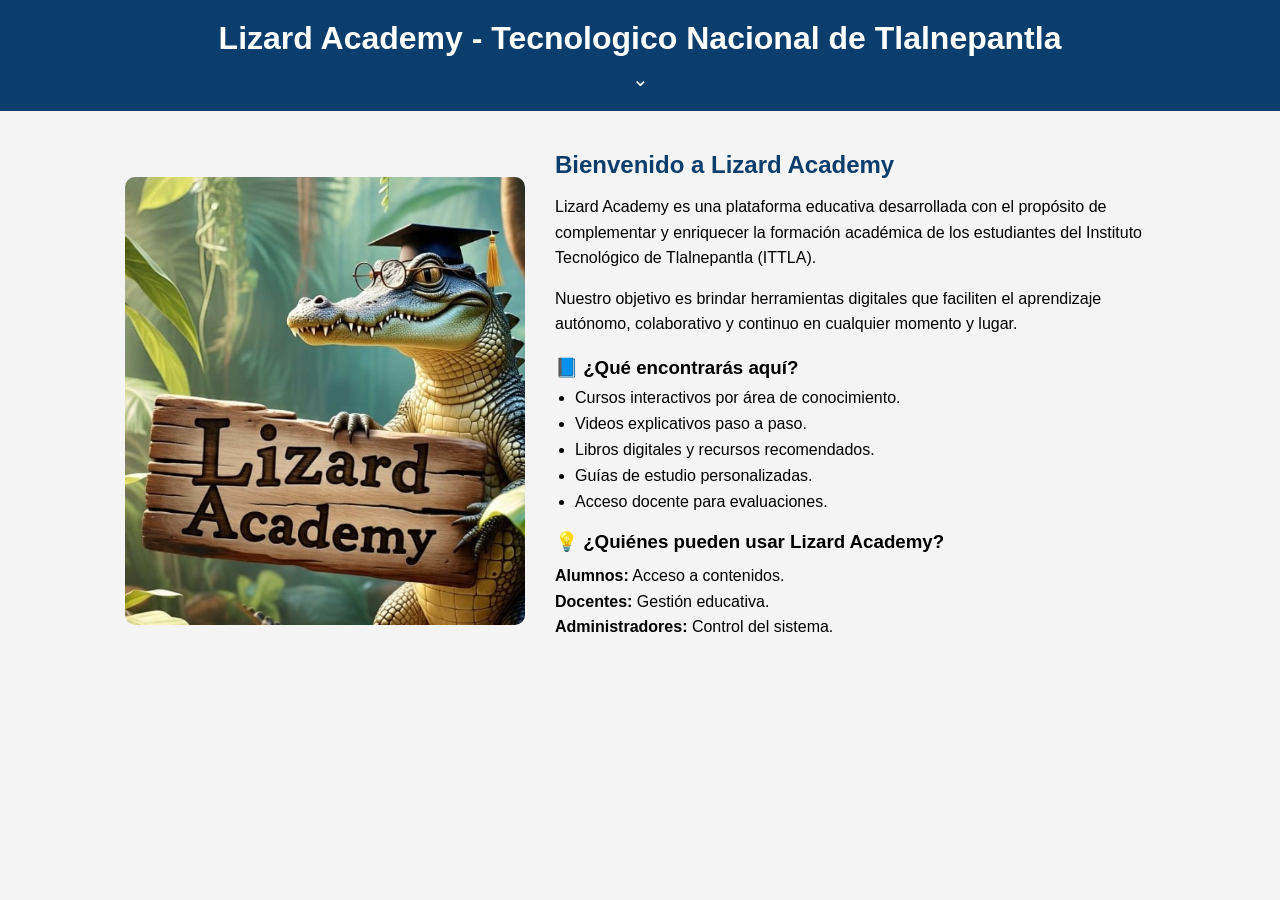
==== index.html @ 87b66a11 "mover index a raiz" ====
<!DOCTYPE html>
<html lang="es">
<head>
    <meta charset="UTF-8">
    <meta name="viewport" content="width=device-width, initial-scale=1.0">
    <title>Lizard Academy</title>

    <!-- 🔗 CONEXIÓN AL CSS (sube una carpeta y entra a CSS) -->
    <link rel="stylesheet" href="../CSS/styles.css">
</head>
<body>

    <!-- 🔵 ENCABEZADO -->
    <header class="header">
        <h1>Lizard Academy - Tecnologico Nacional de Tlalnepantla</h1>
        <div class="icono">⌄</div>
    </header>

    <!-- 🟢 CONTENIDO PRINCIPAL -->
    <main class="contenedor">

        <!-- 🐊 IMAGEN -->
        <div class="imagen">
            <!-- 
            📌 AQUÍ VA TU IMAGEN
            Ruta: sube una carpeta (..) y entra a IMG
            -->
            <img src="../IMG/cocodrilo.jpeg" alt="Lizard Academy">
        </div>

        <!-- 📄 TEXTO -->
        <div class="texto">
            <h2>Bienvenido a Lizard Academy</h2>

            <p>
                Lizard Academy es una plataforma educativa desarrollada con el propósito de complementar 
                y enriquecer la formación académica de los estudiantes del Instituto Tecnológico de 
                Tlalnepantla (ITTLA).
            </p>

            <p>
                Nuestro objetivo es brindar herramientas digitales que faciliten el aprendizaje autónomo,
                colaborativo y continuo en cualquier momento y lugar.
            </p>

            <h3>📘 ¿Qué encontrarás aquí?</h3>
            <ul>
                <li>Cursos interactivos por área de conocimiento.</li>
                <li>Videos explicativos paso a paso.</li>
                <li>Libros digitales y recursos recomendados.</li>
                <li>Guías de estudio personalizadas.</li>
                <li>Acceso docente para evaluaciones.</li>
            </ul>

            <h3>💡 ¿Quiénes pueden usar Lizard Academy?</h3>
            <p>
                <strong>Alumnos:</strong> Acceso a contenidos.<br>
                <strong>Docentes:</strong> Gestión educativa.<br>
                <strong>Administradores:</strong> Control del sistema.
            </p>
        </div>

    </main>

</body>
</html>
---- CSS/styles.css ----
/* 🔄 Reset básico */
* {
    margin: 0;
    padding: 0;
    box-sizing: border-box;
}

/* 🌐 Estilo general */
body {
    font-family: Arial, Helvetica, sans-serif;
    background-color: #f4f4f4;
}

/* 🔵 HEADER */
.header {
    background-color: #0b3d6d;
    color: white;
    text-align: center;
    padding: 20px;
}

/* Icono */
.icono {
    font-size: 20px;
    margin-top: 10px;
}

/* 🟢 CONTENEDOR */
.contenedor {
    display: flex;
    align-items: center;
    justify-content: center;
    padding: 40px;
    gap: 30px;
}

/* 🐊 IMAGEN */
.imagen img {
    width: 100%;
    max-width: 400px;
    border-radius: 10px;
}

/* 📄 TEXTO */
.texto {
    max-width: 600px;
}

.texto h2 {
    color: #0b3d6d;
    margin-bottom: 15px;
}

.texto h3 {
    margin-top: 20px;
    margin-bottom: 10px;
}

.texto p {
    margin-bottom: 15px;
    line-height: 1.6;
}

.texto ul {
    margin-left: 20px;
}

.texto li {
    margin-bottom: 8px;
}
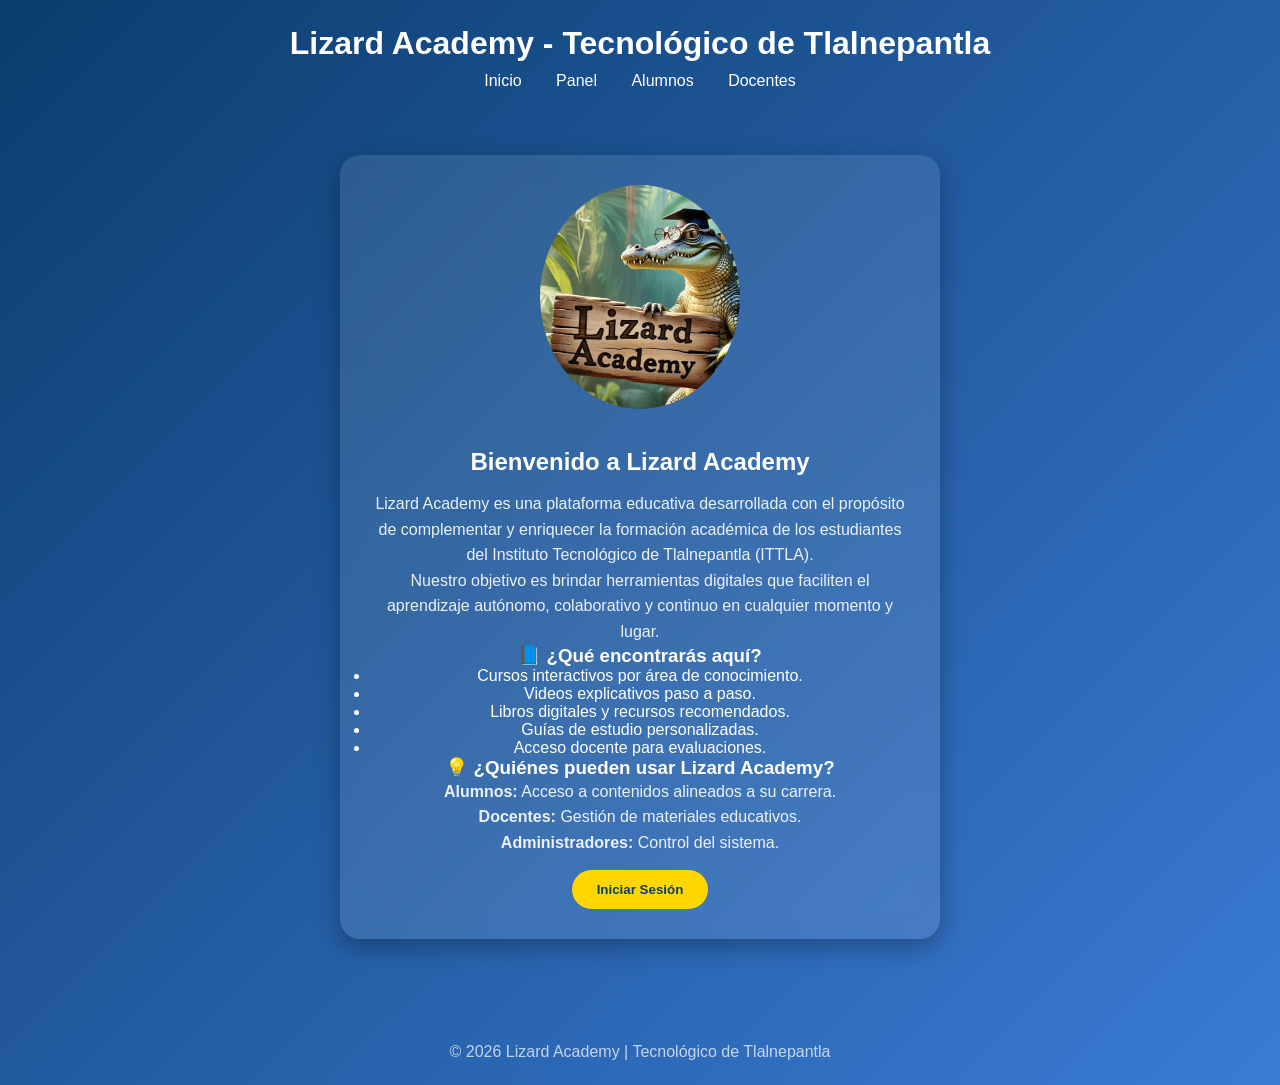
==== commit 4b826e0b: "feat: actualiza index y css y agrega nuevas clases html" ====
--- a/index.html
+++ b/index.html
@@ -1,66 +1,93 @@
 <!DOCTYPE html>
 <html lang="es">
 <head>
-    <meta charset="UTF-8">
-    <meta name="viewport" content="width=device-width, initial-scale=1.0">
-    <title>Lizard Academy</title>
-
-    <!-- 🔗 CONEXIÓN AL CSS (sube una carpeta y entra a CSS) -->
-    <link rel="stylesheet" href="../CSS/styles.css">
+<meta charset="UTF-8">
+<title>Inicio</title>
+<link rel="stylesheet" href="../CSS/styles.css">
 </head>
 <body>
 
-    <!-- 🔵 ENCABEZADO -->
-    <header class="header">
-        <h1>Lizard Academy - Tecnologico Nacional de Tlalnepantla</h1>
-        <div class="icono">⌄</div>
-    </header>
+<header class="header">
+    <h1>Lizard Academy - Tecnológico de Tlalnepantla</h1>
 
-    <!-- 🟢 CONTENIDO PRINCIPAL -->
-    <main class="contenedor">
+    <nav class="menu">
+        <a href="Inicio.html">Inicio</a>
+        <a href="panel.html">Panel</a>
+        <a href="alumnos.html">Alumnos</a>
+        <a href="docentes.html">Docentes</a>
+    </nav>
+</header>
+
+<main class="contenedor">
+
+    <div class="card">
 
         <!-- 🐊 IMAGEN -->
         <div class="imagen">
-            <!-- 
-            📌 AQUÍ VA TU IMAGEN
-            Ruta: sube una carpeta (..) y entra a IMG
-            -->
+            <!-- 📌 AQUÍ VA TU IMAGEN -->
             <img src="../IMG/cocodrilo.jpeg" alt="Lizard Academy">
         </div>
 
-        <!-- 📄 TEXTO -->
-        <div class="texto">
-            <h2>Bienvenido a Lizard Academy</h2>
+        <!-- 🧠 CONTENIDO ORIGINAL -->
+        <h2>Bienvenido a Lizard Academy</h2>
 
-            <p>
-                Lizard Academy es una plataforma educativa desarrollada con el propósito de complementar 
-                y enriquecer la formación académica de los estudiantes del Instituto Tecnológico de 
-                Tlalnepantla (ITTLA).
-            </p>
+        <p>
+            Lizard Academy es una plataforma educativa desarrollada con el propósito de complementar 
+            y enriquecer la formación académica de los estudiantes del Instituto Tecnológico de 
+            Tlalnepantla (ITTLA).
+        </p>
 
-            <p>
-                Nuestro objetivo es brindar herramientas digitales que faciliten el aprendizaje autónomo,
-                colaborativo y continuo en cualquier momento y lugar.
-            </p>
+        <p>
+            Nuestro objetivo es brindar herramientas digitales que faciliten el aprendizaje autónomo, 
+            colaborativo y continuo en cualquier momento y lugar.
+        </p>
 
-            <h3>📘 ¿Qué encontrarás aquí?</h3>
-            <ul>
-                <li>Cursos interactivos por área de conocimiento.</li>
-                <li>Videos explicativos paso a paso.</li>
-                <li>Libros digitales y recursos recomendados.</li>
-                <li>Guías de estudio personalizadas.</li>
-                <li>Acceso docente para evaluaciones.</li>
-            </ul>
+        <h3>📘 ¿Qué encontrarás aquí?</h3>
+        <ul>
+            <li>Cursos interactivos por área de conocimiento.</li>
+            <li>Videos explicativos paso a paso.</li>
+            <li>Libros digitales y recursos recomendados.</li>
+            <li>Guías de estudio personalizadas.</li>
+            <li>Acceso docente para evaluaciones.</li>
+        </ul>
 
-            <h3>💡 ¿Quiénes pueden usar Lizard Academy?</h3>
-            <p>
-                <strong>Alumnos:</strong> Acceso a contenidos.<br>
-                <strong>Docentes:</strong> Gestión educativa.<br>
-                <strong>Administradores:</strong> Control del sistema.
-            </p>
-        </div>
+        <h3>💡 ¿Quiénes pueden usar Lizard Academy?</h3>
+        <p>
+            <strong>Alumnos:</strong> Acceso a contenidos alineados a su carrera.<br>
+            <strong>Docentes:</strong> Gestión de materiales educativos.<br>
+            <strong>Administradores:</strong> Control del sistema.
+        </p>
 
-    </main>
+        <!-- 🔘 BOTÓN LOGIN -->
+        <button onclick="abrirLogin()">Iniciar Sesión</button>
+
+    </div>
+
+</main>
+
+<footer class="footer">
+    <p>© 2026 Lizard Academy | Tecnológico de Tlalnepantla</p>
+</footer>
+
+<!-- 🌑 FONDO -->
+<div id="overlay" class="overlay"></div>
+
+<!-- 🔐 MODAL LOGIN -->
+<div id="modalLogin" class="modal">
+    <h2>Iniciar Sesión</h2>
+
+    <input type="text" placeholder="Usuario">
+    <input type="password" placeholder="Contraseña">
+
+    <button onclick="window.location.href='panel.html'">Entrar</button>
+</div>
+
+<script>
+function abrirLogin(){
+    document.getElementById("modalLogin").style.display="block";
+    document.getElementById("overlay").style.display="block";
+}
+</script>
 
 </body>
 </html>
--- a/CSS/styles.css
+++ b/CSS/styles.css
@@ -1,70 +1,137 @@
-/* 🔄 Reset básico */
-* {
-    margin: 0;
-    padding: 0;
-    box-sizing: border-box;
+/* RESET */
+*{
+    margin:0;
+    padding:0;
+    box-sizing:border-box;
 }
 
-/* 🌐 Estilo general */
-body {
-    font-family: Arial, Helvetica, sans-serif;
-    background-color: #f4f4f4;
+/* BODY */
+body{
+    font-family: 'Segoe UI', sans-serif;
+    background: linear-gradient(135deg, #0b3d6d, #3a7bd5);
+    color: white;
 }
 
-/* 🔵 HEADER */
-.header {
-    background-color: #0b3d6d;
-    color: white;
-    text-align: center;
-    padding: 20px;
+/* HEADER */
+.header{
+    text-align:center;
+    padding:25px;
 }
 
-/* Icono */
-.icono {
-    font-size: 20px;
-    margin-top: 10px;
+/* MENÚ */
+.menu{
+    margin-top:10px;
 }
 
-/* 🟢 CONTENEDOR */
-.contenedor {
-    display: flex;
-    align-items: center;
-    justify-content: center;
-    padding: 40px;
-    gap: 30px;
+.menu a{
+    color:white;
+    margin:0 15px;
+    text-decoration:none;
+    font-weight:500;
+    transition:0.3s;
 }
 
-/* 🐊 IMAGEN */
-.imagen img {
-    width: 100%;
-    max-width: 400px;
-    border-radius: 10px;
+.menu a:hover{
+    color:#ffd700;
 }
 
-/* 📄 TEXTO */
-.texto {
-    max-width: 600px;
+/* CONTENEDOR */
+.contenedor{
+    display:flex;
+    justify-content:center;
+    align-items:center;
+    flex-direction:column;
+    padding:40px;
 }
 
-.texto h2 {
-    color: #0b3d6d;
-    margin-bottom: 15px;
+/* TARJETAS */
+.card{
+    background: rgba(255,255,255,0.1);
+    backdrop-filter: blur(10px);
+    padding:30px;
+    border-radius:20px;
+    box-shadow:0px 8px 25px rgba(0,0,0,0.3);
+    max-width:600px;
+    text-align:center;
 }
 
-.texto h3 {
-    margin-top: 20px;
-    margin-bottom: 10px;
+/* IMAGEN */
+.imagen img{
+    width:200px;
+    border-radius:50%;
+    margin-bottom:20px;
 }
 
-.texto p {
-    margin-bottom: 15px;
-    line-height: 1.6;
+/* TEXTOS */
+h2{
+    margin:15px 0;
 }
 
-.texto ul {
-    margin-left: 20px;
+p{
+    line-height:1.6;
+    opacity:0.9;
 }
 
-.texto li {
-    margin-bottom: 8px;
+/* BOTONES */
+button{
+    margin-top:15px;
+    padding:12px 25px;
+    border:none;
+    border-radius:25px;
+    background:#ffd700;
+    color:#0b3d6d;
+    font-weight:bold;
+    cursor:pointer;
+    transition:0.3s;
+}
+
+button:hover{
+    transform:scale(1.05);
+    background:#ffcc00;
+}
+
+/* INPUTS */
+input{
+    width:100%;
+    padding:10px;
+    margin:10px 0;
+    border-radius:8px;
+    border:none;
+}
+
+/* FOOTER */
+.footer{
+    text-align:center;
+    padding:20px;
+    margin-top:40px;
+    opacity:0.8;
+}
+
+/* MODAL */
+.overlay{
+    display:none;
+    position:fixed;
+    width:100%;
+    height:100%;
+    background:rgba(0,0,0,0.7);
+}
+
+.modal{
+    display:none;
+    position:fixed;
+    top:50%;
+    left:50%;
+    transform:translate(-50%,-50%);
+    background:white;
+    color:black;
+    padding:25px;
+    border-radius:15px;
+    width:300px;
+}
+
+/* RESPONSIVE */
+@media(max-width:768px){
+    .card{
+        width:90%;
+    }
 }
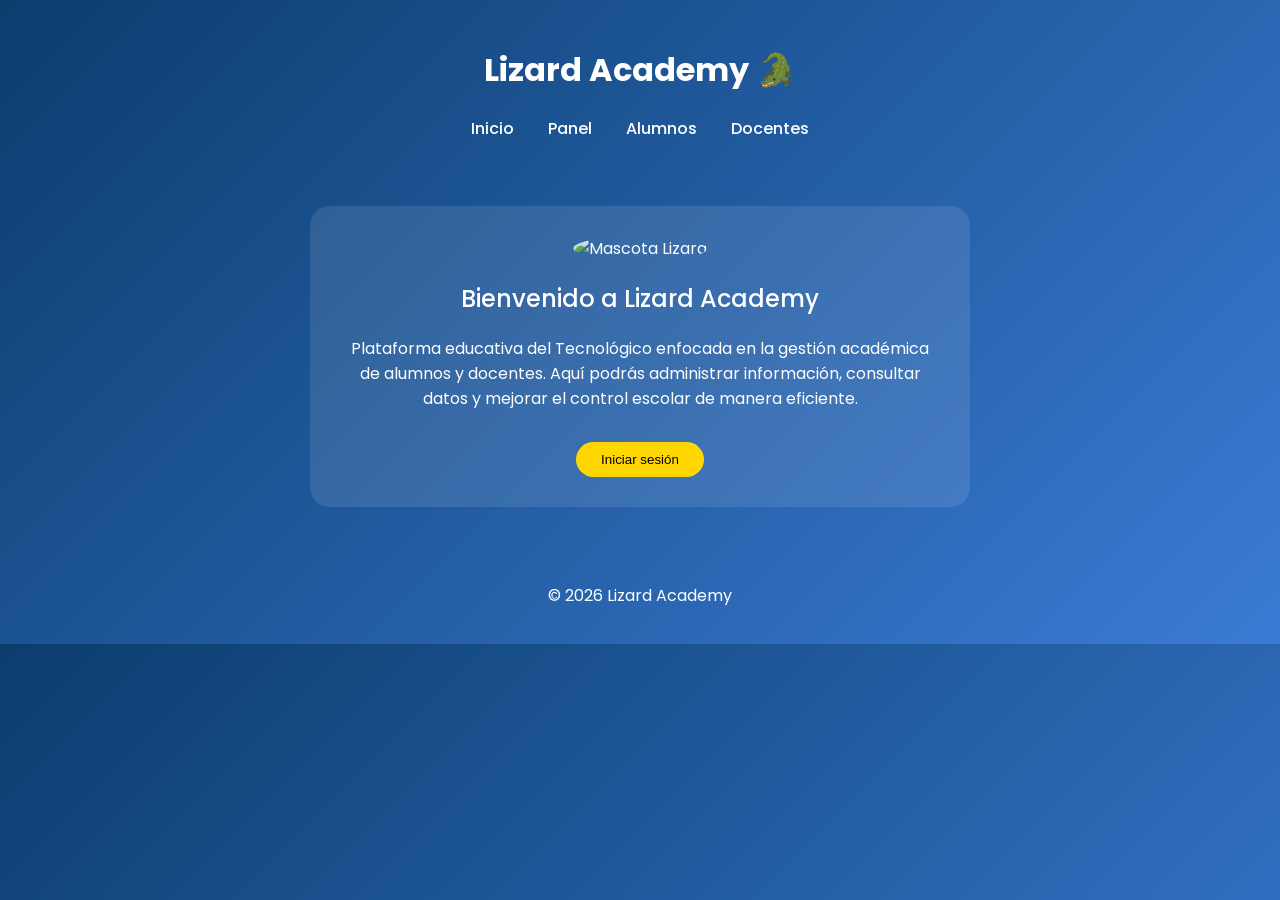
==== commit 6838a157: "feat: actualiza index y css y las clases html" ====
--- a/index.html
+++ b/index.html
@@ -1,17 +1,23 @@
 <!DOCTYPE html>
 <html lang="es">
 <head>
-<meta charset="UTF-8">
-<title>Inicio</title>
-<link rel="stylesheet" href="../CSS/styles.css">
+    <meta charset="UTF-8">
+    <title>Lizard Academy</title>
+
+    <!-- FUENTE PRO (Google Fonts) -->
+    <link href="https://fonts.googleapis.com/css2?family=Poppins:wght@300;500;700&display=swap" rel="stylesheet">
+
+    <!-- CSS -->
+    <link rel="stylesheet" href="../CSS/styles.css">
 </head>
+
 <body>
 
 <header class="header">
-    <h1>Lizard Academy - Tecnológico de Tlalnepantla</h1>
+    <h1>Lizard Academy 🐊</h1>
 
     <nav class="menu">
-        <a href="Inicio.html">Inicio</a>
+        <a href="index.html">Inicio</a>
         <a href="panel.html">Panel</a>
         <a href="alumnos.html">Alumnos</a>
         <a href="docentes.html">Docentes</a>
@@ -22,72 +28,31 @@
 
     <div class="card">
 
-        <!-- 🐊 IMAGEN -->
+        <!-- 🐊 INSERTA AQUÍ TU IMAGEN -->
+        <!-- Ruta: ../IMG/cocodrilo.png -->
         <div class="imagen">
-            <!-- 📌 AQUÍ VA TU IMAGEN -->
-            <img src="../IMG/cocodrilo.jpeg" alt="Lizard Academy">
+            <img src="../IMG/cocodrilo.png" alt="Mascota Lizard">
         </div>
 
-        <!-- 🧠 CONTENIDO ORIGINAL -->
         <h2>Bienvenido a Lizard Academy</h2>
 
         <p>
-            Lizard Academy es una plataforma educativa desarrollada con el propósito de complementar 
-            y enriquecer la formación académica de los estudiantes del Instituto Tecnológico de 
-            Tlalnepantla (ITTLA).
+            Plataforma educativa del Tecnológico enfocada en la gestión académica 
+            de alumnos y docentes. Aquí podrás administrar información, consultar 
+            datos y mejorar el control escolar de manera eficiente.
         </p>
 
-        <p>
-            Nuestro objetivo es brindar herramientas digitales que faciliten el aprendizaje autónomo, 
-            colaborativo y continuo en cualquier momento y lugar.
-        </p>
-
-        <h3>📘 ¿Qué encontrarás aquí?</h3>
-        <ul>
-            <li>Cursos interactivos por área de conocimiento.</li>
-            <li>Videos explicativos paso a paso.</li>
-            <li>Libros digitales y recursos recomendados.</li>
-            <li>Guías de estudio personalizadas.</li>
-            <li>Acceso docente para evaluaciones.</li>
-        </ul>
-
-        <h3>💡 ¿Quiénes pueden usar Lizard Academy?</h3>
-        <p>
-            <strong>Alumnos:</strong> Acceso a contenidos alineados a su carrera.<br>
-            <strong>Docentes:</strong> Gestión de materiales educativos.<br>
-            <strong>Administradores:</strong> Control del sistema.
-        </p>
-
-        <!-- 🔘 BOTÓN LOGIN -->
-        <button onclick="abrirLogin()">Iniciar Sesión</button>
+        <button onclick="window.location.href='panel.html'">
+            Iniciar sesión
+        </button>
 
     </div>
 
 </main>
 
 <footer class="footer">
-    <p>© 2026 Lizard Academy | Tecnológico de Tlalnepantla</p>
+    <p>© 2026 Lizard Academy</p>
 </footer>
-
-<!-- 🌑 FONDO -->
-<div id="overlay" class="overlay"></div>
-
-<!-- 🔐 MODAL LOGIN -->
-<div id="modalLogin" class="modal">
-    <h2>Iniciar Sesión</h2>
-
-    <input type="text" placeholder="Usuario">
-    <input type="password" placeholder="Contraseña">
-
-    <button onclick="window.location.href='panel.html'">Entrar</button>
-</div>
-
-<script>
-function abrirLogin(){
-    document.getElementById("modalLogin").style.display="block";
-    document.getElementById("overlay").style.display="block";
-}
-</script>
 
 </body>
 </html>
--- a/CSS/styles.css
+++ b/CSS/styles.css
@@ -1,15 +1,20 @@
-/* RESET */
-*{
+/* 🌐 FUENTE GLOBAL (HERENCIA) */
+body{
+    font-family: 'Poppins', sans-serif;
+    color:white;
     margin:0;
-    padding:0;
-    box-sizing:border-box;
 }
 
-/* BODY */
+/* 🎨 VARIABLES */
+:root{
+    --azul:#0b3d6d;
+    --azul2:#3a7bd5;
+    --amarillo:#ffd700;
+}
+
+/* FONDO */
 body{
-    font-family: 'Segoe UI', sans-serif;
-    background: linear-gradient(135deg, #0b3d6d, #3a7bd5);
-    color: white;
+    background: linear-gradient(135deg,var(--azul),var(--azul2));
 }
 
 /* HEADER */
@@ -19,20 +24,11 @@
 }
 
 /* MENÚ */
-.menu{
-    margin-top:10px;
-}
-
 .menu a{
-    color:white;
     margin:0 15px;
     text-decoration:none;
+    color:white;
     font-weight:500;
-    transition:0.3s;
-}
-
-.menu a:hover{
-    color:#ffd700;
 }
 
 /* CONTENEDOR */
@@ -40,98 +36,45 @@
     display:flex;
     justify-content:center;
     align-items:center;
-    flex-direction:column;
     padding:40px;
 }
 
-/* TARJETAS */
+/* CARD */
 .card{
     background: rgba(255,255,255,0.1);
-    backdrop-filter: blur(10px);
     padding:30px;
     border-radius:20px;
-    box-shadow:0px 8px 25px rgba(0,0,0,0.3);
+    text-align:center;
     max-width:600px;
-    text-align:center;
 }
 
 /* IMAGEN */
 .imagen img{
-    width:200px;
+    width:150px;
     border-radius:50%;
-    margin-bottom:20px;
 }
 
 /* TEXTOS */
-h2{
-    margin:15px 0;
+h1{
+    font-weight:700;
 }
 
-p{
-    line-height:1.6;
-    opacity:0.9;
+h2{
+    font-weight:500;
 }
 
 /* BOTONES */
 button{
     margin-top:15px;
-    padding:12px 25px;
+    padding:10px 25px;
     border:none;
-    border-radius:25px;
-    background:#ffd700;
-    color:#0b3d6d;
-    font-weight:bold;
+    border-radius:20px;
+    background:var(--amarillo);
     cursor:pointer;
-    transition:0.3s;
-}
-
-button:hover{
-    transform:scale(1.05);
-    background:#ffcc00;
-}
-
-/* INPUTS */
-input{
-    width:100%;
-    padding:10px;
-    margin:10px 0;
-    border-radius:8px;
-    border:none;
 }
 
 /* FOOTER */
 .footer{
     text-align:center;
     padding:20px;
-    margin-top:40px;
-    opacity:0.8;
-}
-
-/* MODAL */
-.overlay{
-    display:none;
-    position:fixed;
-    width:100%;
-    height:100%;
-    background:rgba(0,0,0,0.7);
-}
-
-.modal{
-    display:none;
-    position:fixed;
-    top:50%;
-    left:50%;
-    transform:translate(-50%,-50%);
-    background:white;
-    color:black;
-    padding:25px;
-    border-radius:15px;
-    width:300px;
-}
-
-/* RESPONSIVE */
-@media(max-width:768px){
-    .card{
-        width:90%;
-    }
 }
